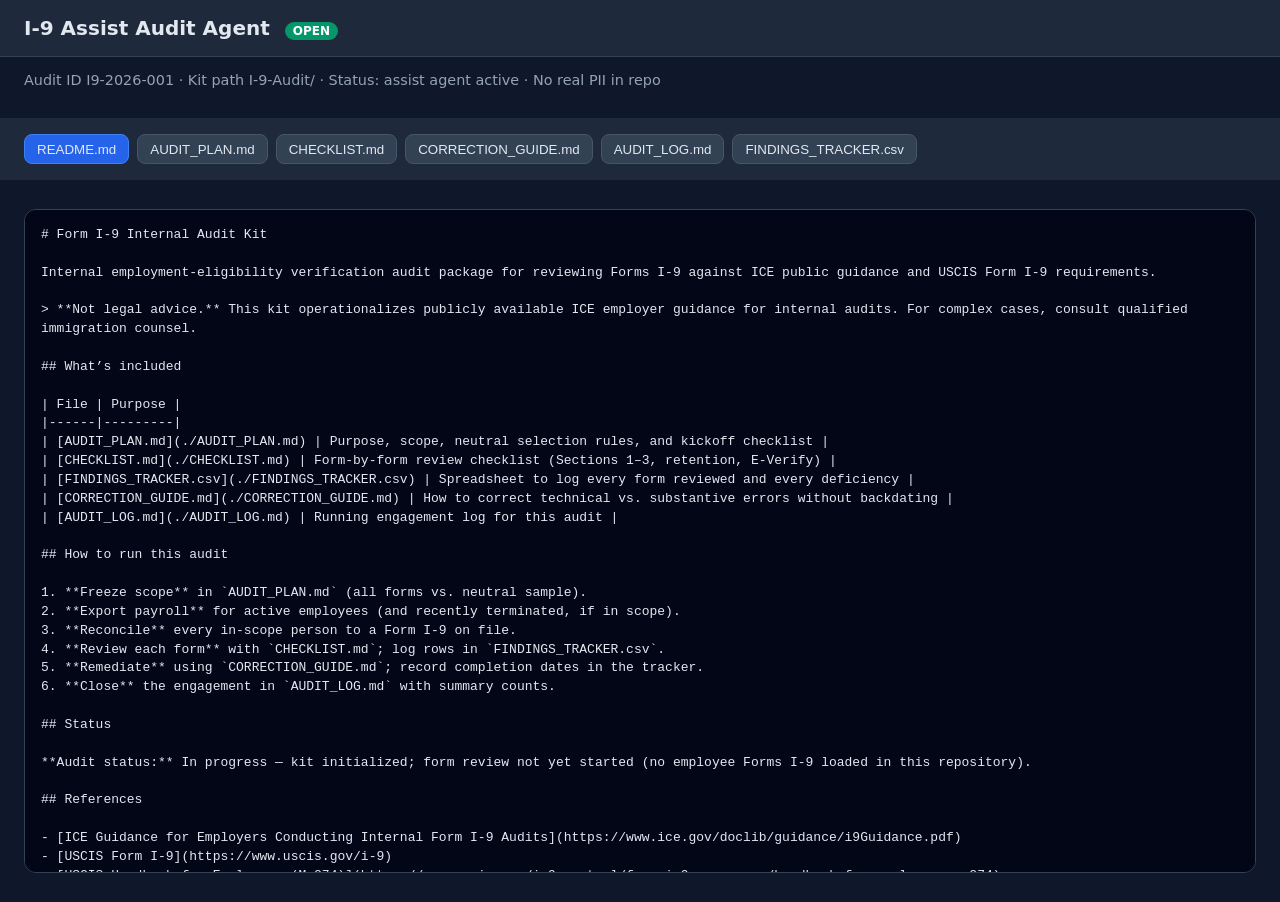
==== I-9-Assist-Agent/i9-assist-audit-agent.html @ 8ae918a4 "Restore I-9 Assist Audit Agent demo UI Re-add the local assist agent HTML viewer and docs linking th" ====
<!DOCTYPE html>
<html><head><meta charset="utf-8"><title>I-9 Assist Audit Agent</title>
<style>
body{font-family:system-ui,sans-serif;margin:0;background:#0f172a;color:#e2e8f0}
header{padding:1rem 1.5rem;background:#1e293b;border-bottom:1px solid #334155}
h1{margin:0;font-size:1.25rem}
.badge{display:inline-block;background:#059669;color:white;padding:.15rem .5rem;border-radius:999px;font-size:.75rem;margin-left:.5rem}
nav{display:flex;flex-wrap:wrap;gap:.5rem;padding:1rem 1.5rem;background:#1e293b}
button{background:#334155;color:#e2e8f0;border:1px solid #475569;border-radius:.5rem;padding:.4rem .75rem;cursor:pointer}
button.active{background:#2563eb;border-color:#3b82f6}
main{padding:1rem 1.5rem}
pre{white-space:pre-wrap;background:#020617;border:1px solid #334155;border-radius:.75rem;padding:1rem;line-height:1.45;overflow:auto;max-height:70vh}
.meta{padding:0 1.5rem 1rem;color:#94a3b8;font-size:.9rem}
</style></head><body>
<header><h1>I-9 Assist Audit Agent <span class="badge">OPEN</span></h1></header>
<p class="meta">Audit ID I9-2026-001 · Kit path I-9-Audit/ · Status: assist agent active · No real PII in repo</p>
<nav id="nav"><button onclick="show('README.md')">README.md</button><button onclick="show('AUDIT_PLAN.md')">AUDIT_PLAN.md</button><button onclick="show('CHECKLIST.md')">CHECKLIST.md</button><button onclick="show('CORRECTION_GUIDE.md')">CORRECTION_GUIDE.md</button><button onclick="show('AUDIT_LOG.md')">AUDIT_LOG.md</button><button onclick="show('FINDINGS_TRACKER.csv')">FINDINGS_TRACKER.csv</button></nav>
<main><pre id="README.md" class="panel"># Form I-9 Internal Audit Kit

Internal employment-eligibility verification audit package for reviewing Forms I-9 against ICE public guidance and USCIS Form I-9 requirements.

&gt; **Not legal advice.** This kit operationalizes publicly available ICE employer guidance for internal audits. For complex cases, consult qualified immigration counsel.

## What’s included

| File | Purpose |
|------|---------|
| [AUDIT_PLAN.md](./AUDIT_PLAN.md) | Purpose, scope, neutral selection rules, and kickoff checklist |
| [CHECKLIST.md](./CHECKLIST.md) | Form-by-form review checklist (Sections 1–3, retention, E-Verify) |
| [FINDINGS_TRACKER.csv](./FINDINGS_TRACKER.csv) | Spreadsheet to log every form reviewed and every deficiency |
| [CORRECTION_GUIDE.md](./CORRECTION_GUIDE.md) | How to correct technical vs. substantive errors without backdating |
| [AUDIT_LOG.md](./AUDIT_LOG.md) | Running engagement log for this audit |

## How to run this audit

1. **Freeze scope** in `AUDIT_PLAN.md` (all forms vs. neutral sample).
2. **Export payroll** for active employees (and recently terminated, if in scope).
3. **Reconcile** every in-scope person to a Form I-9 on file.
4. **Review each form** with `CHECKLIST.md`; log rows in `FINDINGS_TRACKER.csv`.
5. **Remediate** using `CORRECTION_GUIDE.md`; record completion dates in the tracker.
6. **Close** the engagement in `AUDIT_LOG.md` with summary counts.

## Status

**Audit status:** In progress — kit initialized; form review not yet started (no employee Forms I-9 loaded in this repository).

## References

- [ICE Guidance for Employers Conducting Internal Form I-9 Audits](https://www.ice.gov/doclib/guidance/i9Guidance.pdf)
- [USCIS Form I-9](https://www.uscis.gov/i-9)
- [USCIS Handbook for Employers (M-274)](https://www.uscis.gov/i-9-central/form-i-9-resources/handbook-for-employers-m-274)
</pre><pre id="AUDIT_PLAN.md" class="panel" hidden># I-9 Internal Audit Plan

## 1. Purpose

Ensure ongoing compliance with the employer sanctions provisions of the Immigration and Nationality Act by verifying that Forms I-9 are complete, accurate, and retained correctly — **without** targeting employees based on citizenship status, national origin, or protected activity.

## 2. Scope (complete before reviewing forms)

| Field | Value |
|-------|-------|
| Audit ID | I9-2026-001 |
| Engagement start | 2026-07-28 |
| Target completion | _TBD_ |
| Population | ☐ All current employees ☐ Neutral sample ☐ Current + terminated within retention window |
| Sample method (if sample) | e.g. every Nth hire by start date / random by employee ID — **must be citizenship- and national-origin-blind** |
| Locations / entities | _TBD_ |
| E-Verify enrolled? | ☐ Yes ☐ No ☐ Mixed |
| Audit lead | _TBD_ |
| Reviewers | _TBD_ |

### In scope

- Form I-9 presence for every in-scope worker
- Section 1 completeness and timely employee attestation
- Section 2 completeness, document recording, and 3-business-day rule
- Section 3 / Supplement B reverification and rehire entries where required
- Retention schedule compliance
- Consistent, non-discriminatory remediation

### Out of scope

- Re-examining original identity documents solely because of citizenship or national origin
- Requesting specific documents from List A/B/C beyond what the Form I-9 rules allow
- Using audit results to retaliate against any employee

## 3. Kickoff checklist

- [ ] Document purpose and scope in writing (this plan)
- [ ] Confirm neutral selection criteria if auditing a subset
- [ ] Pull active payroll roster (legal name, hire date, status, location)
- [ ] Pull terminated roster for employees still inside retention period
- [ ] Locate I-9 storage (paper / electronic / vendor system)
- [ ] Confirm which Form I-9 edition was valid at each hire date
- [ ] Brief reviewers on correction rules (no white-out, no backdating)
- [ ] Prepare employee communication template (if employees must complete/correct Section 1)
- [ ] Create working copy of `FINDINGS_TRACKER.csv`

## 4. Population reconciliation

1. Export payroll → unique employee key, legal name, first day of employment, termination date (if any).
2. Match each person to one Form I-9.
3. Flag: **Missing I-9**, **Duplicate I-9s**, **Name/hire-date mismatch**.
4. Enter every person as a row in `FINDINGS_TRACKER.csv` before deep review.

### Grandfather note

Employees hired on or before **November 6, 1986** who have been continuously employed may not require a Form I-9. Document any such exclusions in the tracker notes.

## 5. Review standards

Use `CHECKLIST.md` for each form. Classify each issue as:

| Class | Meaning | Typical action |
|-------|---------|----------------|
| Technical | Completeness / obvious omission that does not undermine verification | Correct on form; initial + date |
| Substantive | Missing form, missing sections, invalid documents recorded, late Section 2, etc. | Correct carefully; memo if new form needed |
| Process | Storage, retention, E-Verify timing, inconsistent practices | Fix process; train; note systemic risk |

## 6. Communication principles

- Tell employees **in writing** if they must help correct Section 1 or present documents for a missing/deficient form.
- Explain the audit is for compliance; do **not** specify which documents they must present (employee chooses from Lists A or B+C).
- Apply the same standards to every similarly situated employee.

## 7. Deliverables at close

- Completed `FINDINGS_TRACKER.csv`
- Summary counts in `AUDIT_LOG.md` (forms reviewed, missing, technical, substantive, remediated)
- Retention of audit workpapers with the I-9 files or HR compliance archive
</pre><pre id="CHECKLIST.md" class="panel" hidden># Form I-9 Review Checklist

Complete one pass per form. Log every “No” / deficiency in `FINDINGS_TRACKER.csv`.

## A. File presence &amp; identity match

- [ ] Form I-9 exists for this employee
- [ ] Employee name on Form matches payroll / identity records (or documented legal name change)
- [ ] First day of employment on Section 2 matches payroll hire date (or difference explained)
- [ ] Form edition was unexpired/valid as of the date Section 2 was completed
- [ ] Pages / supplements required for that edition are present (including Lists of Acceptable Documents if retained with the form per your process)

## B. Section 1 — Employee information and attestation

Must be completed **no later than the first day of employment** (never before a job offer is accepted).

- [ ] Full legal name completed
- [ ] Other last names used (or N/A / intentionally blank per then-current instructions)
- [ ] Address completed as required by the form edition used
- [ ] Date of birth completed
- [ ] U.S. Social Security number completed if required (e.g., E-Verify employers)
- [ ] Employee attestation box checked (citizen / noncitizen national / LPR / alien authorized to work)
- [ ] Alien / USCIS / A-Number / I-94 / expiration fields completed when attestation requires them
- [ ] Employee signed and dated Section 1
- [ ] Preparer/translator certification completed if someone assisted (Supplement A when applicable)
- [ ] No employer-completed fields improperly filled in Section 1

## C. Section 2 — Employer review and verification

Must be completed **within 3 business days** of the first day of employment (same day if employment lasts fewer than 3 business days).

- [ ] Employee’s first day of employment entered
- [ ] Either **List A** **or** **List B + List C** documented (not both List A and B/C unless correcting a documented error)
- [ ] Document title, issuing authority, document number, and expiration (if any) recorded as required
- [ ] Documents recorded were acceptable under the Lists in effect at verification time
- [ ] List B document is photo ID if employer is/was enrolled in E-Verify (when applicable)
- [ ] Employer / authorized representative signed and dated Section 2
- [ ] Employer business name and address completed
- [ ] Timing: Section 2 signature date is on or before day 3 business day after start
- [ ] If a receipt was used, follow-up document recorded when due

## D. Section 3 / Supplement B — Reverification &amp; rehires

- [ ] Reverification completed before work authorization expired (when required)
- [ ] Reverification not performed for U.S. citizens or for List B identity documents
- [ ] Rehire entries completed when required by the form instructions
- [ ] Name changes recorded when using Section 3 / Supplement B for that purpose
- [ ] Authorized representative signed and dated reverification / rehire block

## E. Retention &amp; storage

Retention: **later of** 3 years after hire date **or** 1 year after termination date.

- [ ] Form retained for the full retention period
- [ ] Terminated-employee forms destroyed/securely disposed only after retention ends (per policy)
- [ ] Electronic storage (if used) meets integrity, access, and audit-trail expectations
- [ ] I-9s stored separately from general personnel files **or** otherwise protected per policy (recommended practice)

## F. E-Verify (only if enrolled / required)

- [ ] Case created within 3 business days of start date for new hires (when required)
- [ ] Case result documented / closed properly
- [ ] Tentative Nonconfirmation (TNC) procedures followed without adverse action during resolution window
- [ ] Photo matching completed when prompted

## Quick severity cues

| Finding | Typical class |
|---------|----------------|
| Typo in address; transposed digit later corrected | Technical |
| Missing employee signature/date in Section 1 | Substantive |
| Section 2 completed late | Substantive |
| No Form I-9 on file for current employee | Substantive |
| Wrong document recorded / List A + B improperly combined | Substantive |
| Retention past destruction date with no policy | Process |
| E-Verify case never opened | Substantive / Process |
</pre><pre id="CORRECTION_GUIDE.md" class="panel" hidden># I-9 Correction Guide

Use this when remediating findings from the internal audit. Never backdate. Never use white-out or obliterate original text.

## General rules

1. **Draw a line** through incorrect information.
2. **Enter** the correct information.
3. **Initial and date** the change with the **actual** correction date.
4. **Section 1** corrections: the **employee** should make them (or complete a new Section 1 as directed below).
5. **Section 2 / 3** corrections: the **employer or authorized representative** makes them.
6. If the form is missing or too defective to salvage, complete a **new Form I-9**, keep the old one, and attach a **signed, dated memo** explaining what happened and what was done.

## Missing Form I-9 (current employee)

1. Have the employee complete **Section 1** of a current Form I-9 immediately.
2. Examine acceptable documents of the employee’s choice and complete **Section 2**.
3. Enter the employee’s **true first day of employment** in Section 2 (do not invent a new hire date).
4. Sign and date Section 2 with **today’s** date (do not backdate to the hire date).
5. Attach a memo: employee name, true hire date, that the original I-9 was missing, and that a new form was completed on [date] during an internal audit.
6. If E-Verify applies, follow current E-Verify rules for existing employees / late cases — do not create a false “new hire” narrative.

## Incomplete Section 1

| Issue | Action |
|-------|--------|
| Missing fields the employee can still complete | Employee adds info, initials, dates |
| Missing signature / date | Employee signs and dates with current date; note audit correction |
| Wrong attestation / immigration status fields | Employee corrects; do not coach them into a particular status |
| Preparer/translator used but not documented | Complete preparer/translator certification as required |

## Incomplete or late Section 2

| Issue | Action |
|-------|--------|
| Missing document details the reviewer originally saw | If same authorized representative recalls and business records support it, complete missing fields, initial, date — **do not guess** |
| Original reviewer unavailable / cannot verify | Complete a new Form I-9 with current document examination; attach memo; retain old form |
| Section 2 completed after day 3 | Cannot “fix” lateness. Note the late completion as a finding; ensure current form is otherwise complete; consider process training |
| Improper List A + List B/C combination | Line through the improper extra list entries, initial, date; ensure remaining documentation is sufficient |

## Reverification (Section 3 / Supplement B)

- Reverify **before** temporary work authorization expires when required.
- Do **not** reverify U.S. citizens or permanent List B identity documents.
- If reverification was missed and authorization is still valid: complete reverification now; document the late discovery in notes.
- If authorization expired and the person continued working: treat as high-priority substantive/process finding; involve counsel for remediation options.

## What not to do

- Do not request more or different documents than the Lists allow.
- Do not specify which documents an employee must present.
- Do not selectively audit or correct only certain national origins or citizenship statuses.
- Do not discard the old form when creating a new one during remediation.
- Do not backdate signatures or hire dates to hide timing failures.

## Memo template (attach to remediated / replacement forms)

```text
Internal Form I-9 Audit — Remediation Memo

Employee name:
Employee ID:
True first day of employment:
Date of this memo:

Reason for action:
☐ Original Form I-9 missing
☐ Original Form I-9 incomplete / defective
☐ Other: _______________________

Actions taken:
- Completed / corrected Form I-9 on ________ (actual date)
- Sections affected: ☐ 1  ☐ 2  ☐ 3 / Supplement B
- Old form retained and attached: ☐ Yes

Prepared by: _________________  Title: _________  Date: _________
```

## After corrections

1. Update `FINDINGS_TRACKER.csv` (`remediation_completed`, `initials_date_on_form`, `memo_attached`).
2. Note systemic patterns (e.g., many late Section 2s at one location) in `AUDIT_LOG.md`.
3. Schedule follow-up training if process findings recur.
</pre><pre id="AUDIT_LOG.md" class="panel" hidden># I-9 Audit Engagement Log

**Audit ID:** I9-2026-001  
**Repository package started:** 2026-07-28  
**Status:** Open — planning / kit ready; population not loaded

## Timeline

| Date | Event | Owner | Notes |
|------|-------|-------|-------|
| 2026-07-28 | Audit kit created (plan, checklist, tracker, correction guide) | Cursor agent | Ready to load payroll + Forms I-9 |
| | Scope finalized | | |
| | Population exported &amp; reconciled | | |
| | Form reviews started | | |
| | Remediation wave 1 complete | | |
| | Audit closed | | |

## Running notes

- No employee Forms I-9 or payroll files are stored in this repository (by design — keep PII in the HR system of record).
- Next step: finalize scope in `AUDIT_PLAN.md`, export the in-scope roster, and begin logging rows in `FINDINGS_TRACKER.csv`.

## Close-out summary (fill at end)

| Metric | Count |
|--------|------:|
| Employees / forms in scope | |
| Forms reviewed | |
| Missing I-9s | |
| Technical findings | |
| Substantive findings | |
| Process findings | |
| Remediated at close | |
| Open remediation items | |

### Residual risk / follow-ups

- _TBD_

### Sign-off

| Role | Name | Date |
|------|------|------|
| Audit lead | | |
| HR / compliance owner | | |
</pre><pre id="FINDINGS_TRACKER.csv" class="panel" hidden>employee_id,employee_name,hire_date,termination_date,employment_status,i9_on_file,form_edition_date,section1_ok,section2_ok,section3_ok,retention_ok,everify_ok,finding_class,finding_codes,finding_detail,remediation_action,remediation_owner,remediation_due,remediation_completed,initials_date_on_form,memo_attached,reviewer,review_date,notes
EXAMPLE-001,Sample Employee,2024-03-01,,Active,Yes,08/01/23,No,Yes,N/A,Yes,N/A,Technical,S1-DATE,&quot;Section 1 date blank&quot;,Employee dates Section 1; employer does not backdate,HR,2026-08-04,,,No,Auditor,2026-07-28,Example row — replace with real population
</pre></main>
<script>
const buttons=[...document.querySelectorAll('nav button')];
buttons[0].classList.add('active');
function show(id){
  document.querySelectorAll('.panel').forEach(p=>p.hidden=true);
  document.getElementById(id).hidden=false;
  buttons.forEach(b=>b.classList.toggle('active', b.textContent===id));
}
</script></body></html>
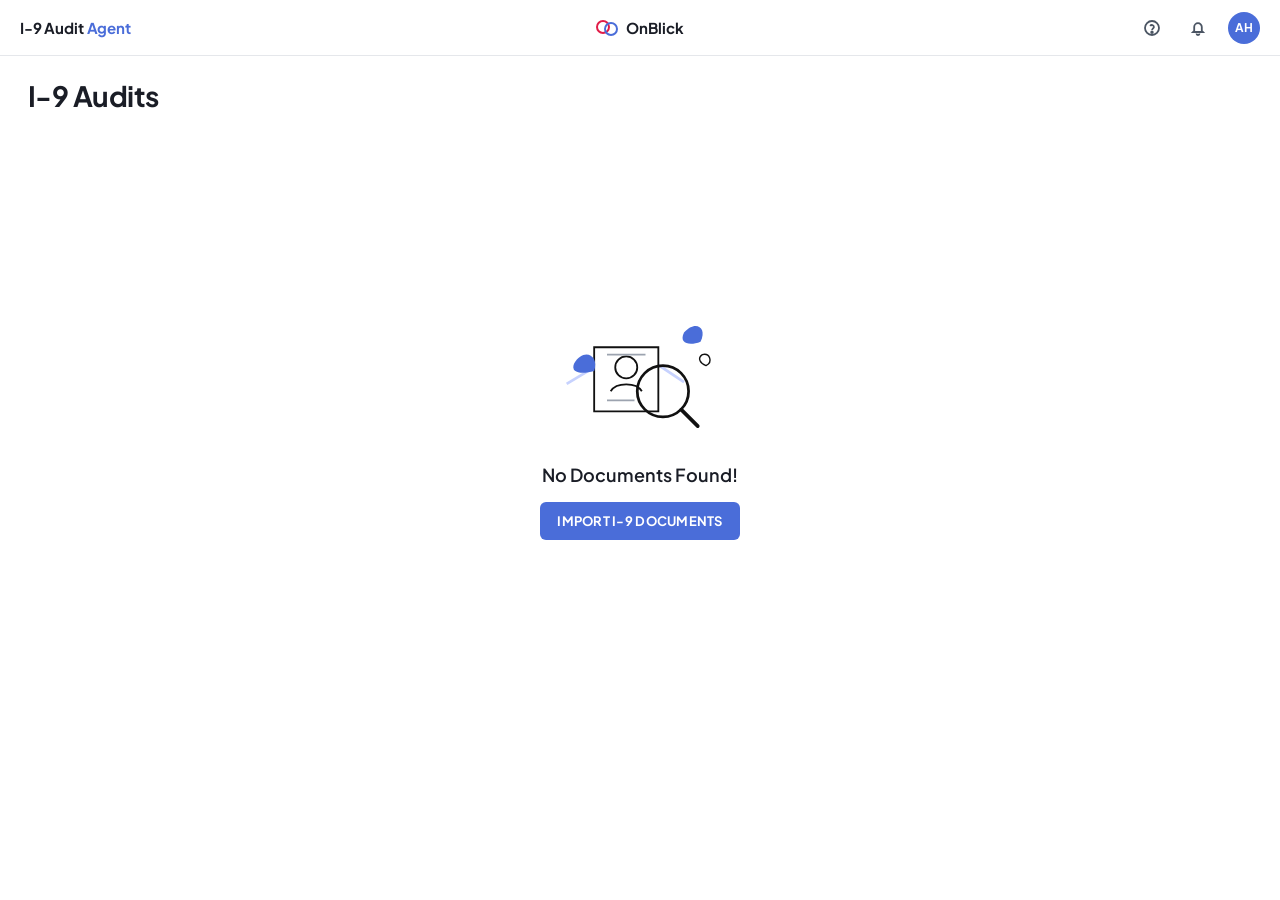
==== commit e5dff1e0: "Build OnBlick I-9 Audit Agent matching Figma wireframe Replace the kit preview with a full interacti" ====
--- a/I-9-Assist-Agent/i9-assist-audit-agent.html
+++ b/I-9-Assist-Agent/i9-assist-audit-agent.html
@@ -1,346 +1,12 @@
 <!DOCTYPE html>
-<html><head><meta charset="utf-8"><title>I-9 Assist Audit Agent</title>
-<style>
-body{font-family:system-ui,sans-serif;margin:0;background:#0f172a;color:#e2e8f0}
-header{padding:1rem 1.5rem;background:#1e293b;border-bottom:1px solid #334155}
-h1{margin:0;font-size:1.25rem}
-.badge{display:inline-block;background:#059669;color:white;padding:.15rem .5rem;border-radius:999px;font-size:.75rem;margin-left:.5rem}
-nav{display:flex;flex-wrap:wrap;gap:.5rem;padding:1rem 1.5rem;background:#1e293b}
-button{background:#334155;color:#e2e8f0;border:1px solid #475569;border-radius:.5rem;padding:.4rem .75rem;cursor:pointer}
-button.active{background:#2563eb;border-color:#3b82f6}
-main{padding:1rem 1.5rem}
-pre{white-space:pre-wrap;background:#020617;border:1px solid #334155;border-radius:.75rem;padding:1rem;line-height:1.45;overflow:auto;max-height:70vh}
-.meta{padding:0 1.5rem 1rem;color:#94a3b8;font-size:.9rem}
-</style></head><body>
-<header><h1>I-9 Assist Audit Agent <span class="badge">OPEN</span></h1></header>
-<p class="meta">Audit ID I9-2026-001 · Kit path I-9-Audit/ · Status: assist agent active · No real PII in repo</p>
-<nav id="nav"><button onclick="show('README.md')">README.md</button><button onclick="show('AUDIT_PLAN.md')">AUDIT_PLAN.md</button><button onclick="show('CHECKLIST.md')">CHECKLIST.md</button><button onclick="show('CORRECTION_GUIDE.md')">CORRECTION_GUIDE.md</button><button onclick="show('AUDIT_LOG.md')">AUDIT_LOG.md</button><button onclick="show('FINDINGS_TRACKER.csv')">FINDINGS_TRACKER.csv</button></nav>
-<main><pre id="README.md" class="panel"># Form I-9 Internal Audit Kit
-
-Internal employment-eligibility verification audit package for reviewing Forms I-9 against ICE public guidance and USCIS Form I-9 requirements.
-
-&gt; **Not legal advice.** This kit operationalizes publicly available ICE employer guidance for internal audits. For complex cases, consult qualified immigration counsel.
-
-## What’s included
-
-| File | Purpose |
-|------|---------|
-| [AUDIT_PLAN.md](./AUDIT_PLAN.md) | Purpose, scope, neutral selection rules, and kickoff checklist |
-| [CHECKLIST.md](./CHECKLIST.md) | Form-by-form review checklist (Sections 1–3, retention, E-Verify) |
-| [FINDINGS_TRACKER.csv](./FINDINGS_TRACKER.csv) | Spreadsheet to log every form reviewed and every deficiency |
-| [CORRECTION_GUIDE.md](./CORRECTION_GUIDE.md) | How to correct technical vs. substantive errors without backdating |
-| [AUDIT_LOG.md](./AUDIT_LOG.md) | Running engagement log for this audit |
-
-## How to run this audit
-
-1. **Freeze scope** in `AUDIT_PLAN.md` (all forms vs. neutral sample).
-2. **Export payroll** for active employees (and recently terminated, if in scope).
-3. **Reconcile** every in-scope person to a Form I-9 on file.
-4. **Review each form** with `CHECKLIST.md`; log rows in `FINDINGS_TRACKER.csv`.
-5. **Remediate** using `CORRECTION_GUIDE.md`; record completion dates in the tracker.
-6. **Close** the engagement in `AUDIT_LOG.md` with summary counts.
-
-## Status
-
-**Audit status:** In progress — kit initialized; form review not yet started (no employee Forms I-9 loaded in this repository).
-
-## References
-
-- [ICE Guidance for Employers Conducting Internal Form I-9 Audits](https://www.ice.gov/doclib/guidance/i9Guidance.pdf)
-- [USCIS Form I-9](https://www.uscis.gov/i-9)
-- [USCIS Handbook for Employers (M-274)](https://www.uscis.gov/i-9-central/form-i-9-resources/handbook-for-employers-m-274)
-</pre><pre id="AUDIT_PLAN.md" class="panel" hidden># I-9 Internal Audit Plan
-
-## 1. Purpose
-
-Ensure ongoing compliance with the employer sanctions provisions of the Immigration and Nationality Act by verifying that Forms I-9 are complete, accurate, and retained correctly — **without** targeting employees based on citizenship status, national origin, or protected activity.
-
-## 2. Scope (complete before reviewing forms)
-
-| Field | Value |
-|-------|-------|
-| Audit ID | I9-2026-001 |
-| Engagement start | 2026-07-28 |
-| Target completion | _TBD_ |
-| Population | ☐ All current employees ☐ Neutral sample ☐ Current + terminated within retention window |
-| Sample method (if sample) | e.g. every Nth hire by start date / random by employee ID — **must be citizenship- and national-origin-blind** |
-| Locations / entities | _TBD_ |
-| E-Verify enrolled? | ☐ Yes ☐ No ☐ Mixed |
-| Audit lead | _TBD_ |
-| Reviewers | _TBD_ |
-
-### In scope
-
-- Form I-9 presence for every in-scope worker
-- Section 1 completeness and timely employee attestation
-- Section 2 completeness, document recording, and 3-business-day rule
-- Section 3 / Supplement B reverification and rehire entries where required
-- Retention schedule compliance
-- Consistent, non-discriminatory remediation
-
-### Out of scope
-
-- Re-examining original identity documents solely because of citizenship or national origin
-- Requesting specific documents from List A/B/C beyond what the Form I-9 rules allow
-- Using audit results to retaliate against any employee
-
-## 3. Kickoff checklist
-
-- [ ] Document purpose and scope in writing (this plan)
-- [ ] Confirm neutral selection criteria if auditing a subset
-- [ ] Pull active payroll roster (legal name, hire date, status, location)
-- [ ] Pull terminated roster for employees still inside retention period
-- [ ] Locate I-9 storage (paper / electronic / vendor system)
-- [ ] Confirm which Form I-9 edition was valid at each hire date
-- [ ] Brief reviewers on correction rules (no white-out, no backdating)
-- [ ] Prepare employee communication template (if employees must complete/correct Section 1)
-- [ ] Create working copy of `FINDINGS_TRACKER.csv`
-
-## 4. Population reconciliation
-
-1. Export payroll → unique employee key, legal name, first day of employment, termination date (if any).
-2. Match each person to one Form I-9.
-3. Flag: **Missing I-9**, **Duplicate I-9s**, **Name/hire-date mismatch**.
-4. Enter every person as a row in `FINDINGS_TRACKER.csv` before deep review.
-
-### Grandfather note
-
-Employees hired on or before **November 6, 1986** who have been continuously employed may not require a Form I-9. Document any such exclusions in the tracker notes.
-
-## 5. Review standards
-
-Use `CHECKLIST.md` for each form. Classify each issue as:
-
-| Class | Meaning | Typical action |
-|-------|---------|----------------|
-| Technical | Completeness / obvious omission that does not undermine verification | Correct on form; initial + date |
-| Substantive | Missing form, missing sections, invalid documents recorded, late Section 2, etc. | Correct carefully; memo if new form needed |
-| Process | Storage, retention, E-Verify timing, inconsistent practices | Fix process; train; note systemic risk |
-
-## 6. Communication principles
-
-- Tell employees **in writing** if they must help correct Section 1 or present documents for a missing/deficient form.
-- Explain the audit is for compliance; do **not** specify which documents they must present (employee chooses from Lists A or B+C).
-- Apply the same standards to every similarly situated employee.
-
-## 7. Deliverables at close
-
-- Completed `FINDINGS_TRACKER.csv`
-- Summary counts in `AUDIT_LOG.md` (forms reviewed, missing, technical, substantive, remediated)
-- Retention of audit workpapers with the I-9 files or HR compliance archive
-</pre><pre id="CHECKLIST.md" class="panel" hidden># Form I-9 Review Checklist
-
-Complete one pass per form. Log every “No” / deficiency in `FINDINGS_TRACKER.csv`.
-
-## A. File presence &amp; identity match
-
-- [ ] Form I-9 exists for this employee
-- [ ] Employee name on Form matches payroll / identity records (or documented legal name change)
-- [ ] First day of employment on Section 2 matches payroll hire date (or difference explained)
-- [ ] Form edition was unexpired/valid as of the date Section 2 was completed
-- [ ] Pages / supplements required for that edition are present (including Lists of Acceptable Documents if retained with the form per your process)
-
-## B. Section 1 — Employee information and attestation
-
-Must be completed **no later than the first day of employment** (never before a job offer is accepted).
-
-- [ ] Full legal name completed
-- [ ] Other last names used (or N/A / intentionally blank per then-current instructions)
-- [ ] Address completed as required by the form edition used
-- [ ] Date of birth completed
-- [ ] U.S. Social Security number completed if required (e.g., E-Verify employers)
-- [ ] Employee attestation box checked (citizen / noncitizen national / LPR / alien authorized to work)
-- [ ] Alien / USCIS / A-Number / I-94 / expiration fields completed when attestation requires them
-- [ ] Employee signed and dated Section 1
-- [ ] Preparer/translator certification completed if someone assisted (Supplement A when applicable)
-- [ ] No employer-completed fields improperly filled in Section 1
-
-## C. Section 2 — Employer review and verification
-
-Must be completed **within 3 business days** of the first day of employment (same day if employment lasts fewer than 3 business days).
-
-- [ ] Employee’s first day of employment entered
-- [ ] Either **List A** **or** **List B + List C** documented (not both List A and B/C unless correcting a documented error)
-- [ ] Document title, issuing authority, document number, and expiration (if any) recorded as required
-- [ ] Documents recorded were acceptable under the Lists in effect at verification time
-- [ ] List B document is photo ID if employer is/was enrolled in E-Verify (when applicable)
-- [ ] Employer / authorized representative signed and dated Section 2
-- [ ] Employer business name and address completed
-- [ ] Timing: Section 2 signature date is on or before day 3 business day after start
-- [ ] If a receipt was used, follow-up document recorded when due
-
-## D. Section 3 / Supplement B — Reverification &amp; rehires
-
-- [ ] Reverification completed before work authorization expired (when required)
-- [ ] Reverification not performed for U.S. citizens or for List B identity documents
-- [ ] Rehire entries completed when required by the form instructions
-- [ ] Name changes recorded when using Section 3 / Supplement B for that purpose
-- [ ] Authorized representative signed and dated reverification / rehire block
-
-## E. Retention &amp; storage
-
-Retention: **later of** 3 years after hire date **or** 1 year after termination date.
-
-- [ ] Form retained for the full retention period
-- [ ] Terminated-employee forms destroyed/securely disposed only after retention ends (per policy)
-- [ ] Electronic storage (if used) meets integrity, access, and audit-trail expectations
-- [ ] I-9s stored separately from general personnel files **or** otherwise protected per policy (recommended practice)
-
-## F. E-Verify (only if enrolled / required)
-
-- [ ] Case created within 3 business days of start date for new hires (when required)
-- [ ] Case result documented / closed properly
-- [ ] Tentative Nonconfirmation (TNC) procedures followed without adverse action during resolution window
-- [ ] Photo matching completed when prompted
-
-## Quick severity cues
-
-| Finding | Typical class |
-|---------|----------------|
-| Typo in address; transposed digit later corrected | Technical |
-| Missing employee signature/date in Section 1 | Substantive |
-| Section 2 completed late | Substantive |
-| No Form I-9 on file for current employee | Substantive |
-| Wrong document recorded / List A + B improperly combined | Substantive |
-| Retention past destruction date with no policy | Process |
-| E-Verify case never opened | Substantive / Process |
-</pre><pre id="CORRECTION_GUIDE.md" class="panel" hidden># I-9 Correction Guide
-
-Use this when remediating findings from the internal audit. Never backdate. Never use white-out or obliterate original text.
-
-## General rules
-
-1. **Draw a line** through incorrect information.
-2. **Enter** the correct information.
-3. **Initial and date** the change with the **actual** correction date.
-4. **Section 1** corrections: the **employee** should make them (or complete a new Section 1 as directed below).
-5. **Section 2 / 3** corrections: the **employer or authorized representative** makes them.
-6. If the form is missing or too defective to salvage, complete a **new Form I-9**, keep the old one, and attach a **signed, dated memo** explaining what happened and what was done.
-
-## Missing Form I-9 (current employee)
-
-1. Have the employee complete **Section 1** of a current Form I-9 immediately.
-2. Examine acceptable documents of the employee’s choice and complete **Section 2**.
-3. Enter the employee’s **true first day of employment** in Section 2 (do not invent a new hire date).
-4. Sign and date Section 2 with **today’s** date (do not backdate to the hire date).
-5. Attach a memo: employee name, true hire date, that the original I-9 was missing, and that a new form was completed on [date] during an internal audit.
-6. If E-Verify applies, follow current E-Verify rules for existing employees / late cases — do not create a false “new hire” narrative.
-
-## Incomplete Section 1
-
-| Issue | Action |
-|-------|--------|
-| Missing fields the employee can still complete | Employee adds info, initials, dates |
-| Missing signature / date | Employee signs and dates with current date; note audit correction |
-| Wrong attestation / immigration status fields | Employee corrects; do not coach them into a particular status |
-| Preparer/translator used but not documented | Complete preparer/translator certification as required |
-
-## Incomplete or late Section 2
-
-| Issue | Action |
-|-------|--------|
-| Missing document details the reviewer originally saw | If same authorized representative recalls and business records support it, complete missing fields, initial, date — **do not guess** |
-| Original reviewer unavailable / cannot verify | Complete a new Form I-9 with current document examination; attach memo; retain old form |
-| Section 2 completed after day 3 | Cannot “fix” lateness. Note the late completion as a finding; ensure current form is otherwise complete; consider process training |
-| Improper List A + List B/C combination | Line through the improper extra list entries, initial, date; ensure remaining documentation is sufficient |
-
-## Reverification (Section 3 / Supplement B)
-
-- Reverify **before** temporary work authorization expires when required.
-- Do **not** reverify U.S. citizens or permanent List B identity documents.
-- If reverification was missed and authorization is still valid: complete reverification now; document the late discovery in notes.
-- If authorization expired and the person continued working: treat as high-priority substantive/process finding; involve counsel for remediation options.
-
-## What not to do
-
-- Do not request more or different documents than the Lists allow.
-- Do not specify which documents an employee must present.
-- Do not selectively audit or correct only certain national origins or citizenship statuses.
-- Do not discard the old form when creating a new one during remediation.
-- Do not backdate signatures or hire dates to hide timing failures.
-
-## Memo template (attach to remediated / replacement forms)
-
-```text
-Internal Form I-9 Audit — Remediation Memo
-
-Employee name:
-Employee ID:
-True first day of employment:
-Date of this memo:
-
-Reason for action:
-☐ Original Form I-9 missing
-☐ Original Form I-9 incomplete / defective
-☐ Other: _______________________
-
-Actions taken:
-- Completed / corrected Form I-9 on ________ (actual date)
-- Sections affected: ☐ 1  ☐ 2  ☐ 3 / Supplement B
-- Old form retained and attached: ☐ Yes
-
-Prepared by: _________________  Title: _________  Date: _________
-```
-
-## After corrections
-
-1. Update `FINDINGS_TRACKER.csv` (`remediation_completed`, `initials_date_on_form`, `memo_attached`).
-2. Note systemic patterns (e.g., many late Section 2s at one location) in `AUDIT_LOG.md`.
-3. Schedule follow-up training if process findings recur.
-</pre><pre id="AUDIT_LOG.md" class="panel" hidden># I-9 Audit Engagement Log
-
-**Audit ID:** I9-2026-001  
-**Repository package started:** 2026-07-28  
-**Status:** Open — planning / kit ready; population not loaded
-
-## Timeline
-
-| Date | Event | Owner | Notes |
-|------|-------|-------|-------|
-| 2026-07-28 | Audit kit created (plan, checklist, tracker, correction guide) | Cursor agent | Ready to load payroll + Forms I-9 |
-| | Scope finalized | | |
-| | Population exported &amp; reconciled | | |
-| | Form reviews started | | |
-| | Remediation wave 1 complete | | |
-| | Audit closed | | |
-
-## Running notes
-
-- No employee Forms I-9 or payroll files are stored in this repository (by design — keep PII in the HR system of record).
-- Next step: finalize scope in `AUDIT_PLAN.md`, export the in-scope roster, and begin logging rows in `FINDINGS_TRACKER.csv`.
-
-## Close-out summary (fill at end)
-
-| Metric | Count |
-|--------|------:|
-| Employees / forms in scope | |
-| Forms reviewed | |
-| Missing I-9s | |
-| Technical findings | |
-| Substantive findings | |
-| Process findings | |
-| Remediated at close | |
-| Open remediation items | |
-
-### Residual risk / follow-ups
-
-- _TBD_
-
-### Sign-off
-
-| Role | Name | Date |
-|------|------|------|
-| Audit lead | | |
-| HR / compliance owner | | |
-</pre><pre id="FINDINGS_TRACKER.csv" class="panel" hidden>employee_id,employee_name,hire_date,termination_date,employment_status,i9_on_file,form_edition_date,section1_ok,section2_ok,section3_ok,retention_ok,everify_ok,finding_class,finding_codes,finding_detail,remediation_action,remediation_owner,remediation_due,remediation_completed,initials_date_on_form,memo_attached,reviewer,review_date,notes
-EXAMPLE-001,Sample Employee,2024-03-01,,Active,Yes,08/01/23,No,Yes,N/A,Yes,N/A,Technical,S1-DATE,&quot;Section 1 date blank&quot;,Employee dates Section 1; employer does not backdate,HR,2026-08-04,,,No,Auditor,2026-07-28,Example row — replace with real population
-</pre></main>
-<script>
-const buttons=[...document.querySelectorAll('nav button')];
-buttons[0].classList.add('active');
-function show(id){
-  document.querySelectorAll('.panel').forEach(p=>p.hidden=true);
-  document.getElementById(id).hidden=false;
-  buttons.forEach(b=>b.classList.toggle('active', b.textContent===id));
-}
-</script></body></html>+<html lang="en">
+<head>
+  <meta charset="utf-8" />
+  <meta http-equiv="refresh" content="0; url=./index.html" />
+  <title>Redirecting to I-9 Audit Agent</title>
+  <script>location.replace("./index.html");</script>
+</head>
+<body>
+  <p><a href="./index.html">Open I-9 Audit Agent</a></p>
+</body>
+</html>
